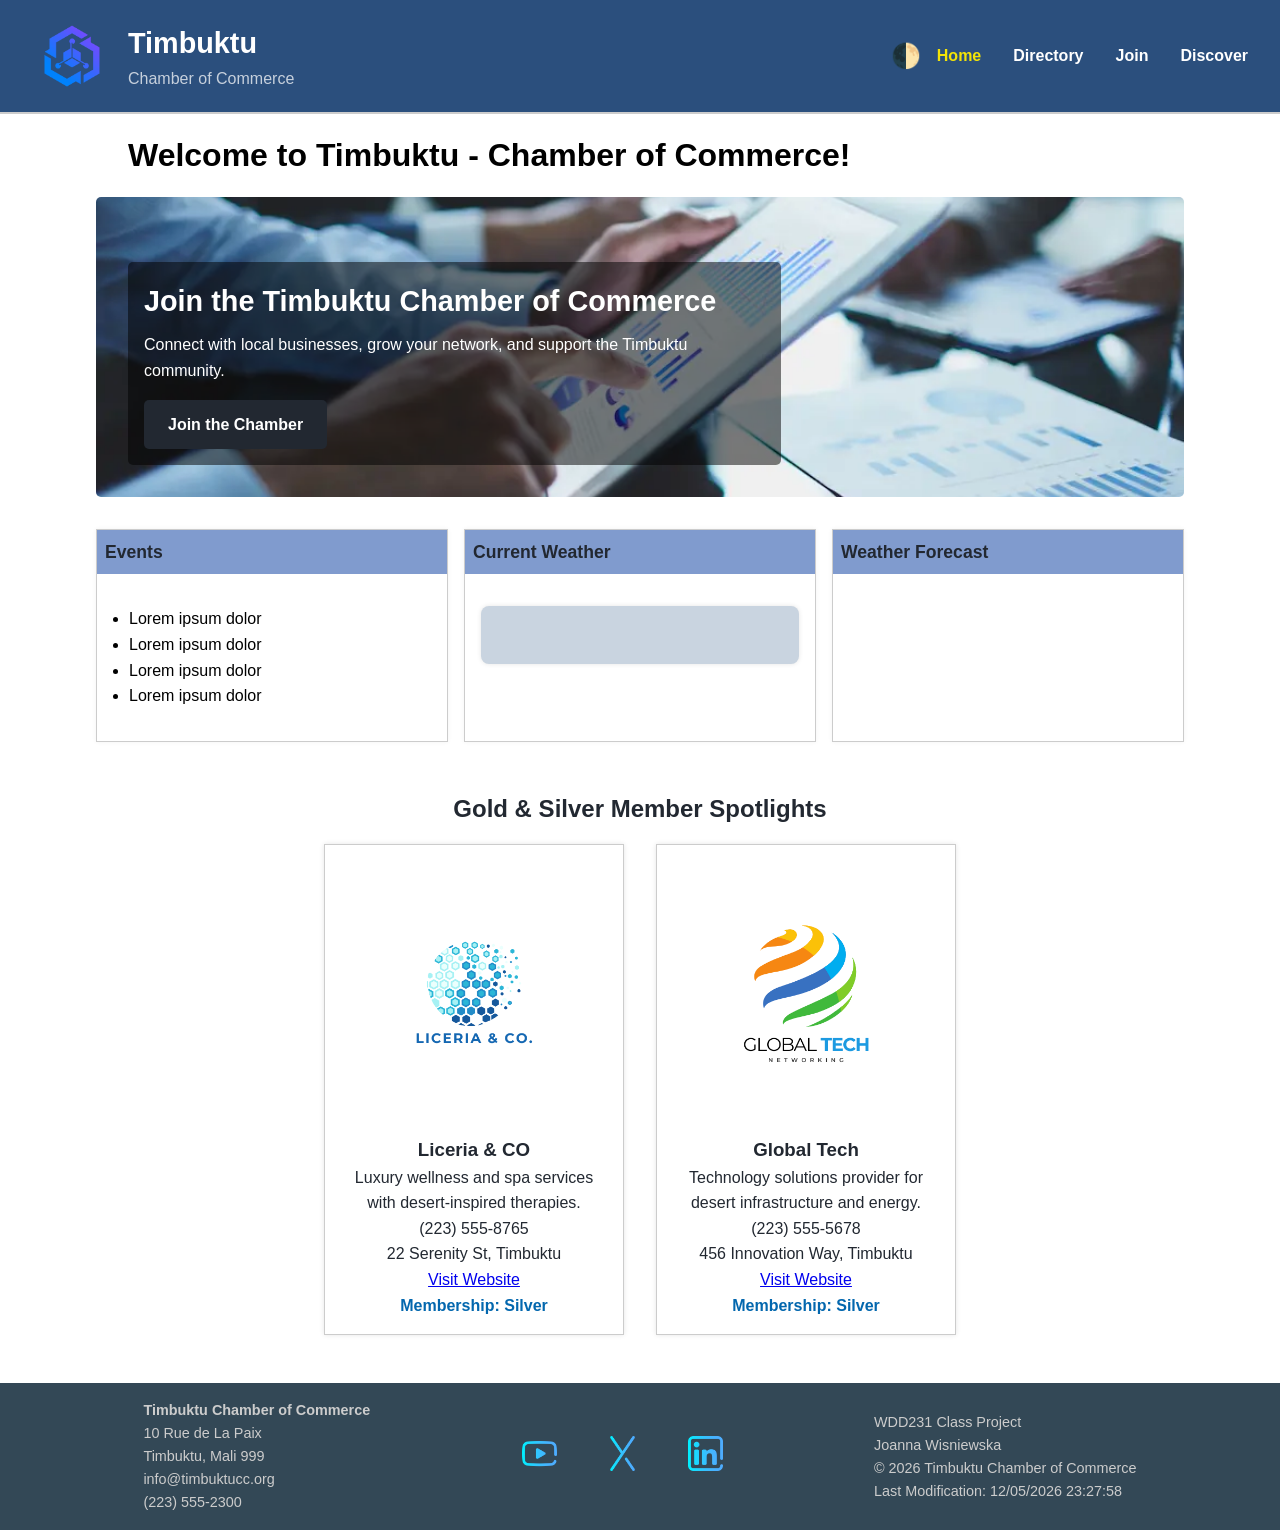
==== chamber/index.html @ d0b3a8ee "added events placeholder" ====
<!DOCTYPE html>
<html lang="en">
<head>
    <meta charset="UTF-8">
    <meta name="viewport" content="width=device-width, initial-scale=1.0">
    <meta name="author" content="Joanna Wisniewska">
    <meta name="title" content="Chamber of Commerce - WDD231 Joanna Wisniewska">
    <meta name="description" content="A chamber of commerce is a local organization of businesses that work together to strengthen the business interests of the group. The intent of a chamber of commerce is to foster networking and to advocate on the behalf of the community.">
    <title>Chamber of Commerce - Timbuktu | WDD231 Joanna Wisniewska</title>

    <meta property="og:title" content="Chamber of Commerce - WDD231 Joanna Wisniewska">
    <meta property="og:description" content="A chamber of commerce is a local organization of businesses that work together to strengthen the business interests of the group. The intent of a chamber of commerce is to foster networking and to advocate on the behalf of the community.">
    <meta property="og:image" content="https://5lmntszone.github.io/wdd231/chamber/images/logo2.png">
    <meta property="og:url" content="https://5lmntszone.github.io/wdd231/chamber/">

    <link rel="icon" href="images/logo.ico" type="image/x-icon">
    <link rel="stylesheet" href="styles/style.css">
    <link rel="stylesheet" href="styles/darkmode.css">
    <link rel="stylesheet" href="styles/mobile.css" media="screen and (max-width: 825px)">
    <link rel="stylesheet" href="styles/layout-fix.css">
    <link rel="stylesheet" href="styles/spotlight.css">
    <link rel="stylesheet" href="styles/cta.css">
    <link rel="stylesheet" href="styles/weather.css">
    <link rel="stylesheet" href="styles/events.css">

    <script src="scripts/scripts.js" defer></script>
    <script src="scripts/spotlight.js" defer></script>
    <script src="scripts/weather.js" defer></script>
</head>
<body>
    <header>
        <div class="nav-left">
          <img src="images/logo.png" alt="Timbuktu" loading="lazy">
          <div>
            <h1>Timbuktu</h1>
            <p>Chamber of Commerce</p>
          </div>
        </div>
      
        <div class="nav-right">
          <button id="darkToggle" title="Toggle Dark Mode">🌓</button>
          <button class="hamburger" id="hamburger" title="Menu">&#9776;</button>
      
          <nav>
            <ul>
              <li><a href="directory.html" class="active">Home</a></li>
              <li><a href="">Directory</a></li>
              <li><a href="">Join</a></li>
              <li><a href="">Discover</a></li>
            </ul>
          </nav>
        </div>
      </header>      
         
    <main>
        <h1>Welcome to Timbuktu - Chamber of Commerce!</h1>
        <div class="hero-img">
            <img src="images/hero-img.webp" alt="Hero Image" loading="lazy">

            <div class="hero-content">
                <h2>Join the Timbuktu Chamber of Commerce</h2>
                <p>Connect with local businesses, grow your network, and support the Timbuktu community.</p>
                <a href="join.html" class="cta-button">Join the Chamber</a>
            </div>
        </div>

        <div class="section-grid">
            <section>
              <h2>Events</h2>
              <ul class="events">
                <li>Lorem ipsum dolor</li>
                <li>Lorem ipsum dolor</li>
                <li>Lorem ipsum dolor</li>
                <li>Lorem ipsum dolor</li>
              </ul>
            </section>

            <section>
              <h2>Current Weather</h2>
              <div class="cw-card">
                <p id="town"></p>
                <img id="graphic" src="" alt="">
                <p id="description"></p>
                <p id="temperature"></p>
              </div>
            </section>

            <section>
              <h2>Weather Forecast</h2>
              <div class="forecast">
                <div id="forecast-cards"></div>
              </div>              
            </section>
        </div>

        <section id="spotlight">
            <h2>Gold & Silver Member Spotlights</h2>
            <div class="spotlight-container"></div>
        </section>       

    </main>
    <footer>
        <div class="left-tab">
            <p><strong>Timbuktu Chamber of Commerce</strong></p>
            <p>10 Rue de La Paix</p>
            <p>Timbuktu, Mali 999</p>
            <p>info@timbuktucc.org</p>
            <p>(223) 555-2300</p>
        </div>

        <div class="social-media">
          <a href="https://www.youtube.com/" target="_blank" rel="noopener">
            <img src="images/youtube_1384169.png" alt="YouTube" loading="lazy">
          </a>
          <a href="https://x.com/" target="_blank" rel="noopener">
            <img src="images/alphabet_5026423.png" alt="Twitter" loading="lazy">
          </a>
          <a href="https://www.linkedin.com/" target="_blank" rel="noopener">
            <img src="images/linkedin_1384171.png" alt="LinkedIn" loading="lazy">
          </a>
        </div>        

        <div class="right-tab">
            <p>WDD231 Class Project</p>
            <p>Joanna Wisniewska</p>
            <p>&copy; <span id="currentyear"></span> Timbuktu Chamber of Commerce</p>
            <p>Last Modification: <span id="lastModified"></span></p>
        </div>
    </footer>
</body>
</html>
---- chamber/styles/style.css ----
:root {
    --primary-color: #222831;
    --secondary-color: #495d74;
    --accent1-color: #f3e307;
    --accent2-color: #c9d4e0;
    --accent3-color: #0367ae;
  }
  
  * {
    box-sizing: border-box;
    margin: 0;
    padding: 0;
  }
  
  html {
    scroll-behavior: smooth;
  }
  
  html, body {
    font-family: 'Open Sans', sans-serif;
    line-height: 1.6;
    width: 100%;
    height: 100%;
  }
  
  main {
    margin: 0 6rem;
  }
  
  main h1 {
    margin: 1rem 2rem;
  }
  
  /* HEADER */
  header {
    display: flex;
    justify-content: space-between;
    align-items: center;
    background-color: #2b4f7d;
    padding: 1rem 2rem;
    border-bottom: 2px solid #ccc;
    flex-wrap: wrap;
    color: #ffffff;
  }
  
  .nav-left {
    display: flex;
    align-items: center;
    gap: 1rem;
  }
  
  .nav-left img {
    width: 80px;
    height: 80px;
    margin: 0;
  }
  
  .nav-left h1 {
    font-size: 1.8rem;
    margin: 0;
  }
  
  .nav-left p {
    font-size: 1rem;
    color: #ffffffbb;
    margin: 0;
  }
  
  .nav-right {
    display: flex;
    align-items: center;
    gap: 1rem;
  }
  
  #darkToggle {
    font-size: 1.5rem;
    background: none;
    border: none;
    cursor: pointer;
  }
  
  .hamburger {
    display: none;
  }
  
  /* NAVIGATION */
  nav ul {
    display: flex;
    gap: 2rem;
    list-style: none;
    margin: 0;
    padding: 0;
  }
  
  nav a {
    text-decoration: none;
    color: #ffffff;
    font-weight: bold;
    font-size: 1rem;
    position: relative;
  }
  
  nav a:hover,
  nav a.active {
    color: var(--accent1-color);
  }

  .home {
    font-size: 1.2rem;
    margin: 0.5rem 2rem;
  }
  
  /* HERO SECTION */
  .hero-img {
    position: relative;
    height: 300px;
    overflow: hidden;
  }
  
  .hero-img img {
    width: 100%;
    height: 100%;
    object-fit: cover;
    border-radius: 5px;
  }
  
  .hero-img button {
    position: absolute;
    bottom: 1.5rem;
    right: 1.5rem;
    padding: 0.75rem 1.5rem;
    background-color: var(--primary-color);
    color: #ffffff;
    border: none;
    font-weight: bold;
    cursor: pointer;
  }
  
  /* Section Grid - WEATHER */
  .section-grid {
    display: grid;
    grid-template-columns: repeat(3, 1fr);
    gap: 1rem;
    margin-top: 2rem;
  }
  
  .section-grid section {
    background-color: #ffffff;
    border: 1px solid #ccc;
    padding: 1rem;
    min-height: 200px;
    box-shadow: 0 0 5px rgba(0,0,0,0.05);
    display: flex;
    flex-direction: column;
    justify-content: flex-start;
  }
  
  .section-grid section h2 {
    background-color: #809BCE;
    color: var(--primary-color);
    font-size: 1.1rem;
    padding: 0.5rem;
    margin: -1rem -1rem 1rem -1rem;
  }
  
/* BUSINESS DIRECTORY: GRID VIEW */
#business-directory.grid {
  display: grid;
  grid-template-columns: repeat(auto-fit, minmax(250px, 1fr));
  gap: 1rem;
  margin: 2rem auto;
  padding: 1rem;
}

#business-directory.grid section {
  background-color: #eee;
  padding: 1rem;
  border-radius: 5px;
  text-align: center;
  box-shadow: 0 0 5px rgba(0,0,0,0.1);
}

#business-directory.grid img {
  width: 100%;
  max-height: 150px;
  object-fit: cover;
}

/* BUSINESS DIRECTORY: LIST VIEW */
#business-directory.list {
  display: flex;
  flex-direction: column;
  gap: 1rem;
  margin: 2rem auto;
  padding: 1rem;
}

#business-directory.list section {
  display: grid;
  grid-template-columns: 1fr 1.2fr 1fr 1fr 1fr;
  gap: 1rem;
  align-items: center;
  background-color: #eee;
  padding: 1rem;
  border-radius: 5px;
  box-shadow: 0 0 5px rgba(0,0,0,0.05);
}

#business-directory.list img {
  display: none;
}

#business-directory.list h3 {
  font-size: 1.2rem;
  margin-bottom: 0.25rem;
}

/* MEMBERSHIP LABEL */
.membership-level {
  font-weight: bold;
  color: var(--accent3-color);
}

/* LIST/GRID BUTTON STYLING */
.menu {
  margin: 1rem auto;
  border: 1px solid rgb(0 0 0 / 0.1);
  padding: 0.5rem;
  background-color: #95B8D1;
  text-align: center;
}

.menu button {
  padding: 1rem;
  font-weight: 700;
  background-color: #fff;
  border: none;
  cursor: pointer;
  margin: 0 0.5rem;
  border-radius: 5px;
}

.menu button:hover {
  background-color: var(--accent2-color);
}
  
  /* FOOTER */
  footer {
    display: flex;
    justify-content: space-evenly;
    background-color: #334856;
    color: #ccc;
    padding: 1rem;
    margin-top: 2rem;
    align-items: center;
    gap: 1rem;
    font-size: 0.9rem;
  }
  
  footer .left-tab,
  footer .right-tab {
    max-width: 300px;
  }
  
  footer .social-media {
    display: flex;
    gap: 3rem;
    justify-content: center;
    padding: 0.5rem;
  }
  
  footer .social-media img {
    width: 35px;
    height: 35px;
  }
---- chamber/styles/darkmode.css ----
/* Dark Mode */
body.dark-mode {
  background-color: #121212;
  color: #f1f1f1;
}

body.dark-mode header,
body.dark-mode nav ul,
body.dark-mode footer,
body.dark-mode .section-grid section,
body.dark-mode .business-card,
body.dark-mode #business-directory.grid section,
body.dark-mode #business-directory.list section {
  background-color: #1e1e1e;
  color: #f1f1f1;
  border-color: #333;
  box-shadow: 0 0 8px rgba(255, 255, 255, 0.05);
}

body.dark-mode nav a {
  color: #f1f1f1;
}

body.dark-mode .nav-left p {
  color: #ffffff89;
}

body.dark-mode nav a:hover,
body.dark-mode nav a.active {
  color: #66b2ff;
}

body.dark-mode .menu button:hover {
  color: #111;
}

body.dark-mode .section-grid section h2 {
  background-color: #333;
  color: #ffffff;
}

body.dark-mode #darkToggle {
  background-color: #333;
  color: #f1f1f1;
}

body.dark-mode .membership-level {
  color: var(--accent1-color);
}

body.dark-mode .hamburger {
  color: #f1f1f1;
}

body.dark-mode .menu {
  background-color: #111;
}

body.dark-mode .menu button {
  background-color: #444;
  color: #f1f1f1;
}

body.dark-mode .menu button:hover {
  background-color: var(--accent2-color);
}

body.dark-mode #business-directory a {
  color: #87cefa;
}
---- chamber/styles/mobile.css ----
/* MOBILE-ONLY STYLES */

main {
    margin: 0 1rem;
  }
  
  main h1 {
    margin: 1rem 0.5rem;
    font-size: 1.4rem;
  }
  
  /* HEADER */
  header {
    display: flex;
    justify-content: space-between;
    align-items: center;
    padding: 1rem;
    flex-wrap: wrap;
  }
  
  .nav-left img {
    width: 70px;
    height: 70px;
    margin: 0;
  }

  .nav-left h1 {
    font-size: 1.6rem;
    margin: 0;
  }
  
  .nav-left p {
    font-size: 1rem;
    color: #ffffffbb;
    margin: 0;
  }
  
  .nav-right {
    display: flex;
    flex-direction: row;
    justify-content: flex-end;
    gap: 1rem;
    align-items: flex-end;
    width: 100%;
    position: relative;
    margin-top: -4rem;
  }
  
  #darkToggle,
  .hamburger {
    display: block;
    font-size: 1.2rem;
    background: none;
    border: none;
    cursor: pointer;
    align-self: flex-end;
    z-index: 2;
    color: #ffffff;
  }
  
  /* Navigation Menu */
  nav ul {
    display: none;
    flex-direction: column;
    width: 100%;
    padding: 1rem 0;
    text-align: center;
    background-color: #2b4f7d;
    position: absolute;
    top: 100%;
    right: 0;
    left: 0;
    z-index: 1;
  }
  
  nav ul.open {
    display: flex;
  }
  
  nav a {
    color: #ffffff;
    font-size: 1rem;
    font-weight: bold;
  }
  
  nav a.active,
  nav a:hover {
    color: var(--accent1-color);
  }
  
  /* HERO */
  .hero-img {
    height: 200px;
  }
  
  .hero-img button {
    bottom: 1rem;
    right: 1rem;
    font-size: 0.9rem;
    padding: 0.5rem 1rem;
  }
  
  /* SECTION GRID - WEATHER */
  .section-grid {
    display: flex;
    flex-direction: column;
    gap: 1rem;
    margin-top: 2rem;
  }
  
  .section-grid section {
    margin: 0 0.5rem;
  }

  /* BUSINESS CARDS */
  
  #business-directory.grid,
  #business-directory.list {
    flex-direction: column;
    align-items: center;
    justify-items: center;
    gap: 1rem;
    padding: 1rem;
  }

  #business-directory.grid section,
  #business-directory.list section {
    width: 90%;
  }

  #business-directory.list section {
    grid-template-columns: 1fr 2fr;
    gap: 1rem;
  }

  #business-directory.list img {
    max-width: 80px;
    height: auto;
  }
  
  /* FOOTER */
  footer {
    flex-direction: column;
    align-items: center;
    text-align: center;
    gap: 1rem;
    padding: 2rem 1rem;
  }
  
  footer .social-media {
    justify-content: center;
    margin: 0 1rem;
  }
  
  footer .left-tab,
  footer .right-tab {
    max-width: 100%;
  }
  
  footer .social-media img {
    padding: 0.5rem;
    height: 40px;
    width: 40px;
  }
---- chamber/styles/layout-fix.css ----
@media screen and (max-width: 1170px) {
    #business-directory.list section {
        grid-template-columns: 1fr 1.2fr 1fr 1fr 1fr;
    }

    .hero-content h2 {
        font-size: 1.4rem !important;
    }
      
    .hero-content p {
        font-size: .9rem !important;
    }

    .cta-button {
        font-size: .9rem;
    }
}

@media screen and (max-width: 936px) {
    #business-directory.list section {
        grid-template-columns: 1.2fr 1fr 1fr 1fr 1fr;
    }
}


@media screen and (max-width: 891px) {
    #business-directory.list section {
        grid-template-columns: 1.2fr 2fr 1fr;
    }

    .hero-content {
        max-width: 80% !important;
        bottom: 1rem !important;
        left: 1rem !important;
    }

    .hero-content h2 {
        font-size: 1rem !important;
    }
      
    .hero-content p {
        font-size: .9rem !important;
    }

    .cta-button {
        font-size: .9rem;
    }
}

@media screen and (max-width: 624px) {
    #business-directory.list section {
        grid-template-columns: 2fr 2fr;
    }
}

@media screen and (max-width: 486px) {
    .forecast-card {
        flex-direction: column !important;
        gap: .5rem !important;
    }

    .hero-content {
        bottom: 1rem !important;
        max-width: 87% !important;
        text-align: center;
    }
      
    .hero-content p {
        display: none;
    }

    .cta-button {
        font-size: .8rem;
    }
}

@media  screen and (max-width: 377px) {
    .nav-left img {
        width: 50px;
        height: 50px;
    }
    
    .nav-left h1 {
        font-size: 1.2rem;
    }
      
    .nav-left p {
        font-size: 0.7rem;
    }

    .cta-section h2 {
        font-size: 1.2rem !important;
    }

    .cta-section p {
        font-size: .9rem !important;
    }

    .cta-button {
        font-size: .9rem !important;
    }

    #spotlight h2 {
        font-size: 1.2rem;
    }
}

@media screen and (max-width: 310px) {
    main h1 {
        font-size: 1.2rem;
    }

    .spotlight-container .card p {
        font-size: .9rem;
    }
}
---- chamber/styles/spotlight.css ----
#spotlight {
    margin-top: 2rem;
    padding: 1rem;
    text-align: center;
    color: #222831;
  }
  
  .spotlight-container {
    display: flex;
    flex-wrap: wrap;
    gap: 2rem;
    justify-content: center;
    margin-top: 1rem;
  }
  
  .spotlight-container .card {
    border: 1px solid #ccc;
    padding: 1rem;
    max-width: 300px;
    background: white;
    box-shadow: 0 0 5px rgba(0,0,0,0.1);
  }
  
  .spotlight-container img {
    width: 100%;
    height: auto;
    border-radius: 5px;
  }
---- chamber/styles/cta.css ----
.hero-content {
  position: absolute;
  bottom: 2rem;
  left: 2rem;
  color: white;
  max-width: 60%;
  background-color: rgba(0, 0, 0, 0.5);
  padding: 1rem;
  border-radius: 5px;
}

.hero-content h2 {
  font-size: 1.8rem;
  margin-bottom: 0.5rem;
}

.hero-content p {
  font-size: 1rem;
  margin-bottom: 1rem;
}

.cta-section {
  text-align: center;
  background-color: var(--accent2-color);
  padding: 2rem 1rem;
  margin: 2rem auto;
  border-radius: 10px;
  max-width: 800px;
}

.cta-section h2 {
  font-size: 1.8rem;
  margin-bottom: 1rem;
}

.cta-section p {
  font-size: 1.1rem;
  margin-bottom: 1.5rem;
}

.cta-button {
  display: inline-block;
  background-color: var(--primary-color);
  color: white;
  padding: 0.75rem 1.5rem;
  text-decoration: none;
  font-weight: bold;
  border-radius: 5px;
  transition: background-color 0.3s ease;
}

.cta-button:hover {
  background-color: var(--accent3-color);
}
---- chamber/styles/weather.css ----
.cw-card {
    text-align: center;
    padding: 1rem;
    justify-self: center;
    background-color: var(--accent2-color);
    border-radius: 8px;
    box-shadow: 0 0 5px rgba(0,0,0,0.1);
}

.cw-card #description, .forecast-card {
    text-transform: capitalize;
}

.cw-card #temperature {
    font-size: 2rem;
}

.forecast, .cw-card {
    margin: 1rem 0;
}
  
#forecast-cards {
    display: flex;
    gap: 1rem;
    flex-wrap: wrap;
    flex-direction: column;
}
  
.forecast-card {
    display: flex;
    flex-direction: row;
    align-items: center;
    gap: 1rem;
    background: var(--accent2-color);
    padding: 1rem;
    border-radius: 8px;
    width: 100%;
    box-shadow: 0 0 5px rgba(0,0,0,0.1);
}
---- chamber/styles/events.css ----
.events {
    margin: 1rem;
}
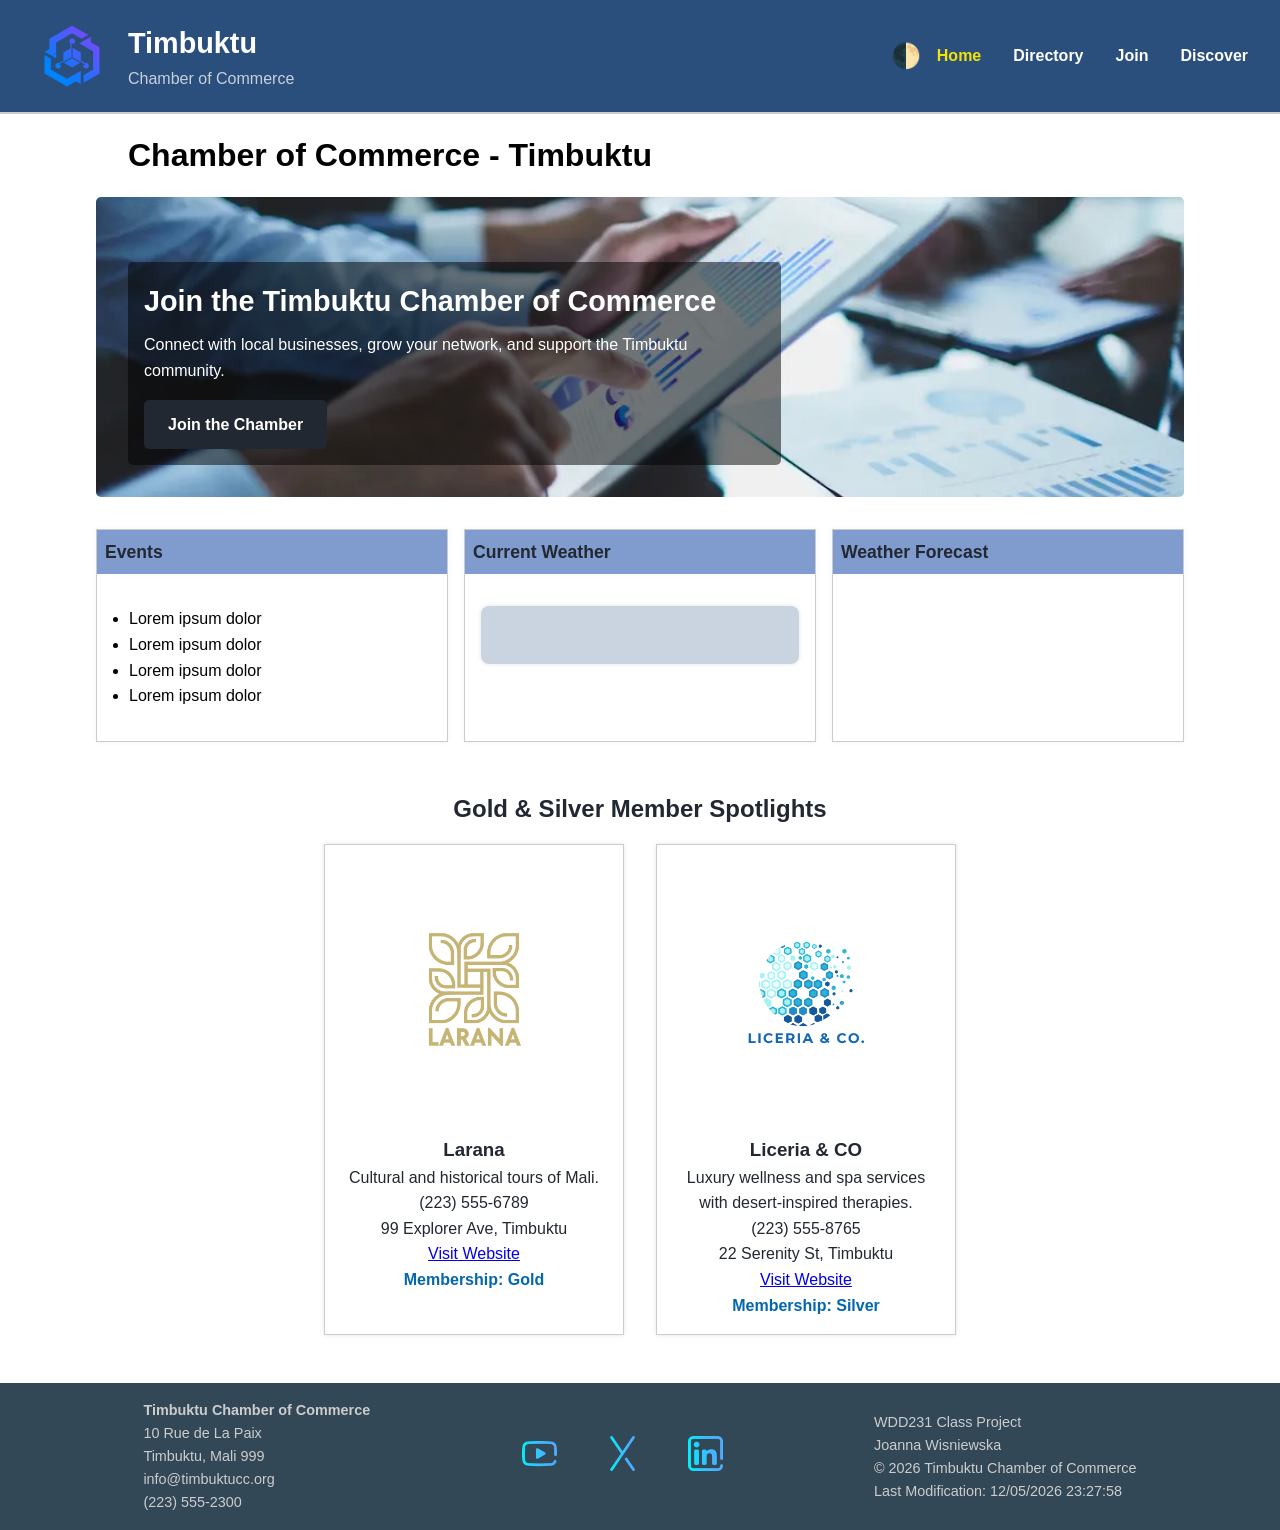
==== commit 84e38d84: "fixed h1" ====
--- a/chamber/index.html
+++ b/chamber/index.html
@@ -53,7 +53,7 @@
       </header>      
          
     <main>
-        <h1>Welcome to Timbuktu - Chamber of Commerce!</h1>
+        <h1>Chamber of Commerce - Timbuktu</h1>
         <div class="hero-img">
             <img src="images/hero-img.webp" alt="Hero Image" loading="lazy">
 
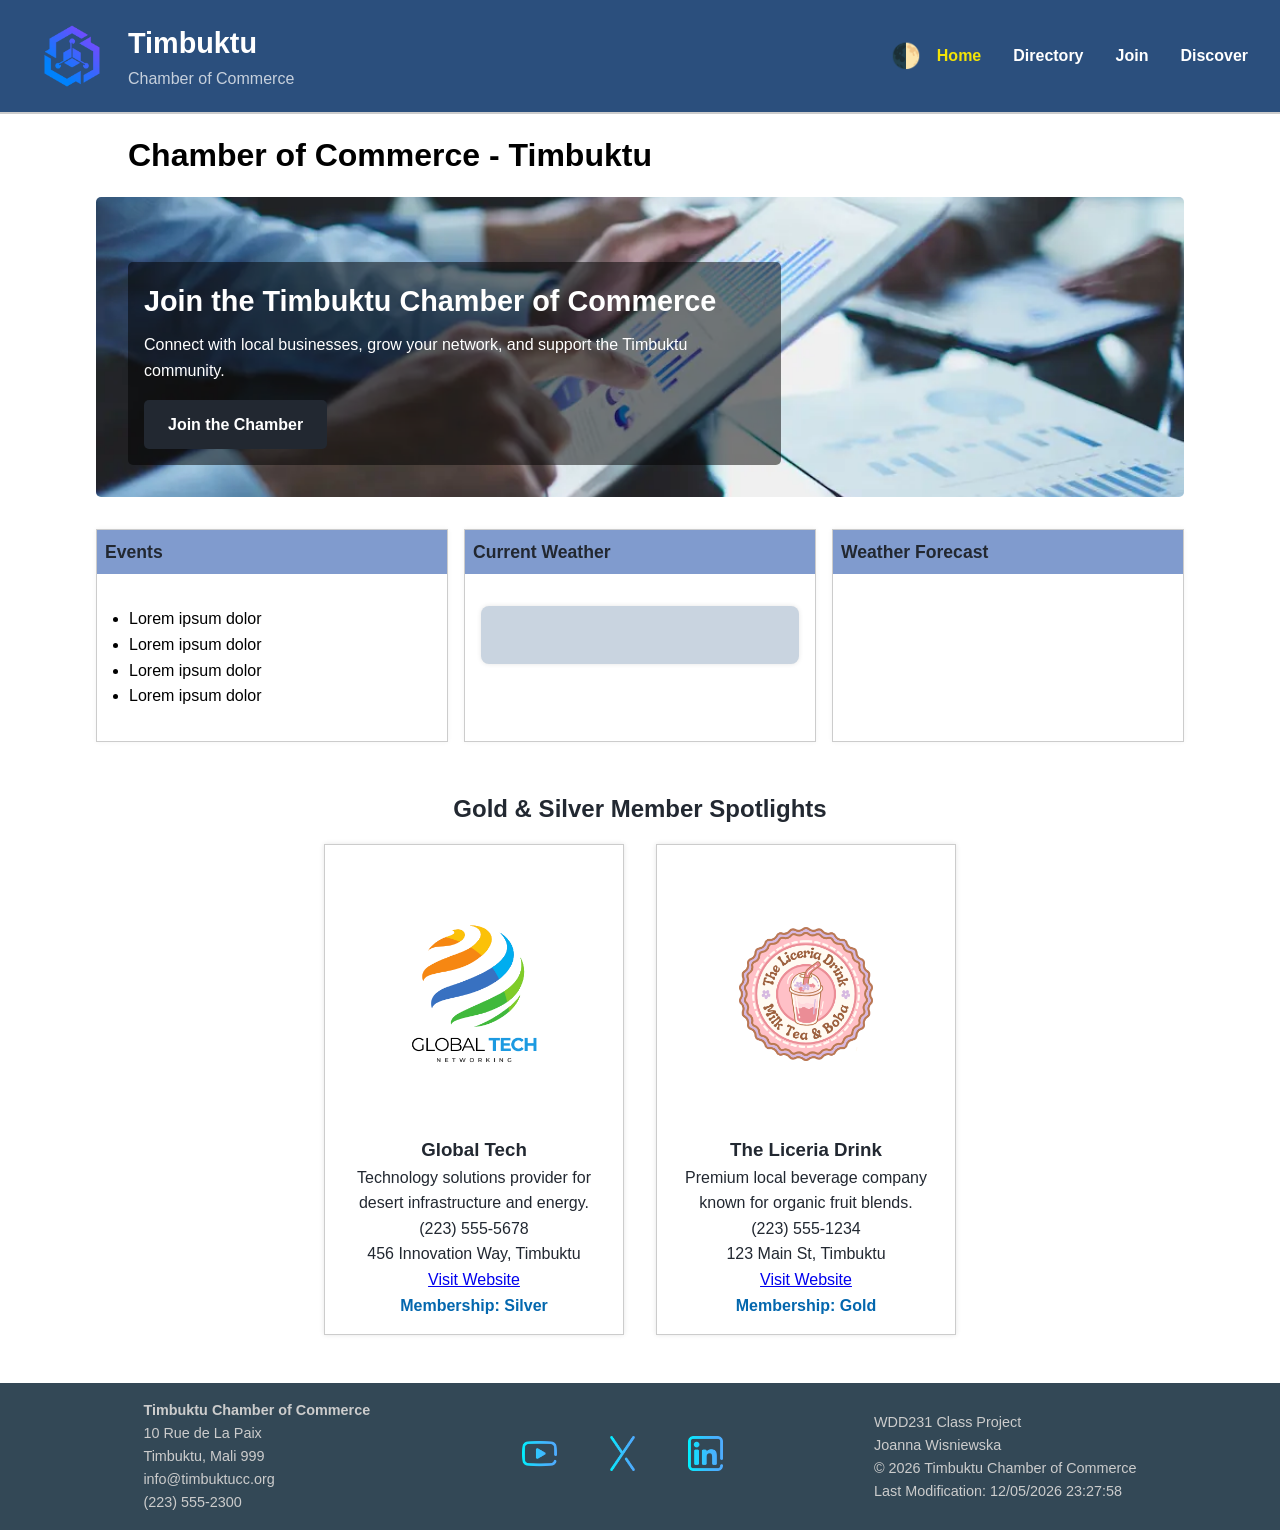
==== commit d3e60861: "fixed img" ====
--- a/chamber/index.html
+++ b/chamber/index.html
@@ -79,7 +79,7 @@
               <h2>Current Weather</h2>
               <div class="cw-card">
                 <p id="town"></p>
-                <img id="graphic" src="" alt="">
+                <img id="graphic" alt="">
                 <p id="description"></p>
                 <p id="temperature"></p>
               </div>
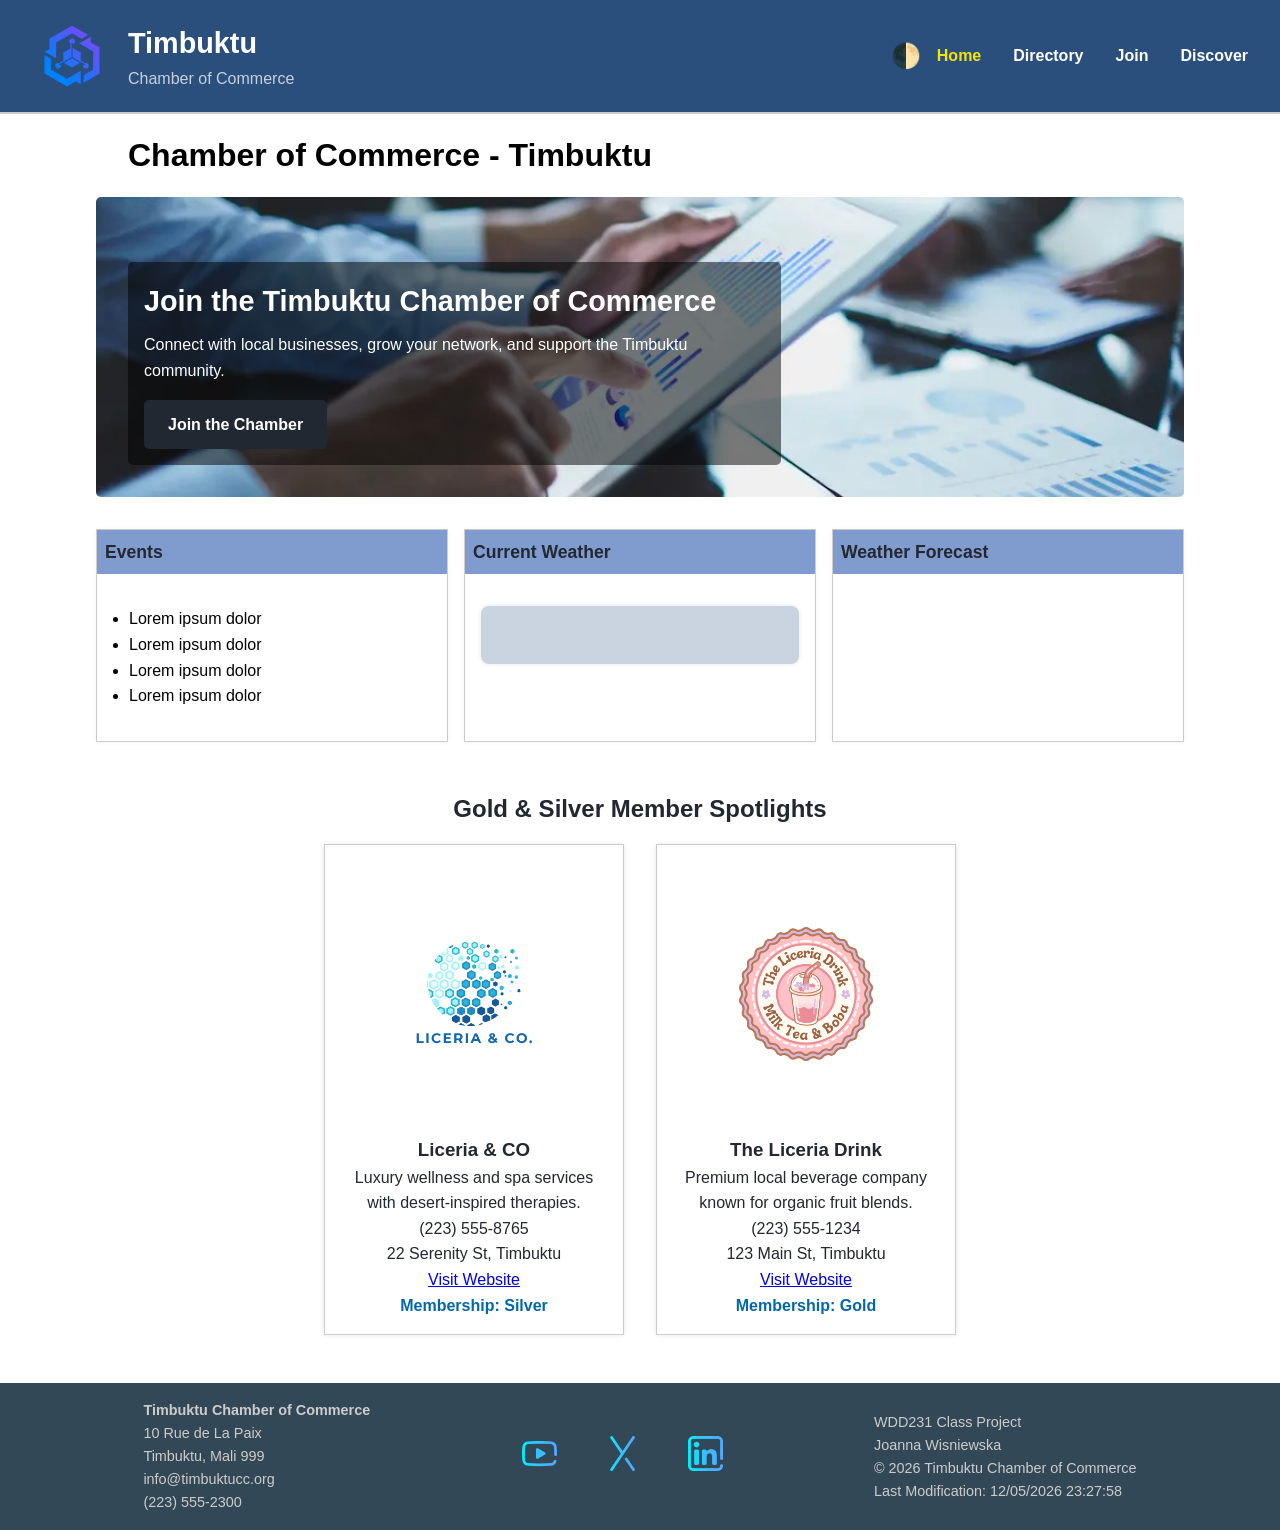
==== commit bffa293d: "maybe" ====
--- a/chamber/index.html
+++ b/chamber/index.html
@@ -79,7 +79,7 @@
               <h2>Current Weather</h2>
               <div class="cw-card">
                 <p id="town"></p>
-                <img id="graphic" alt="">
+                <img id="graphic" src="images/placeholder.webp" alt="">
                 <p id="description"></p>
                 <p id="temperature"></p>
               </div>
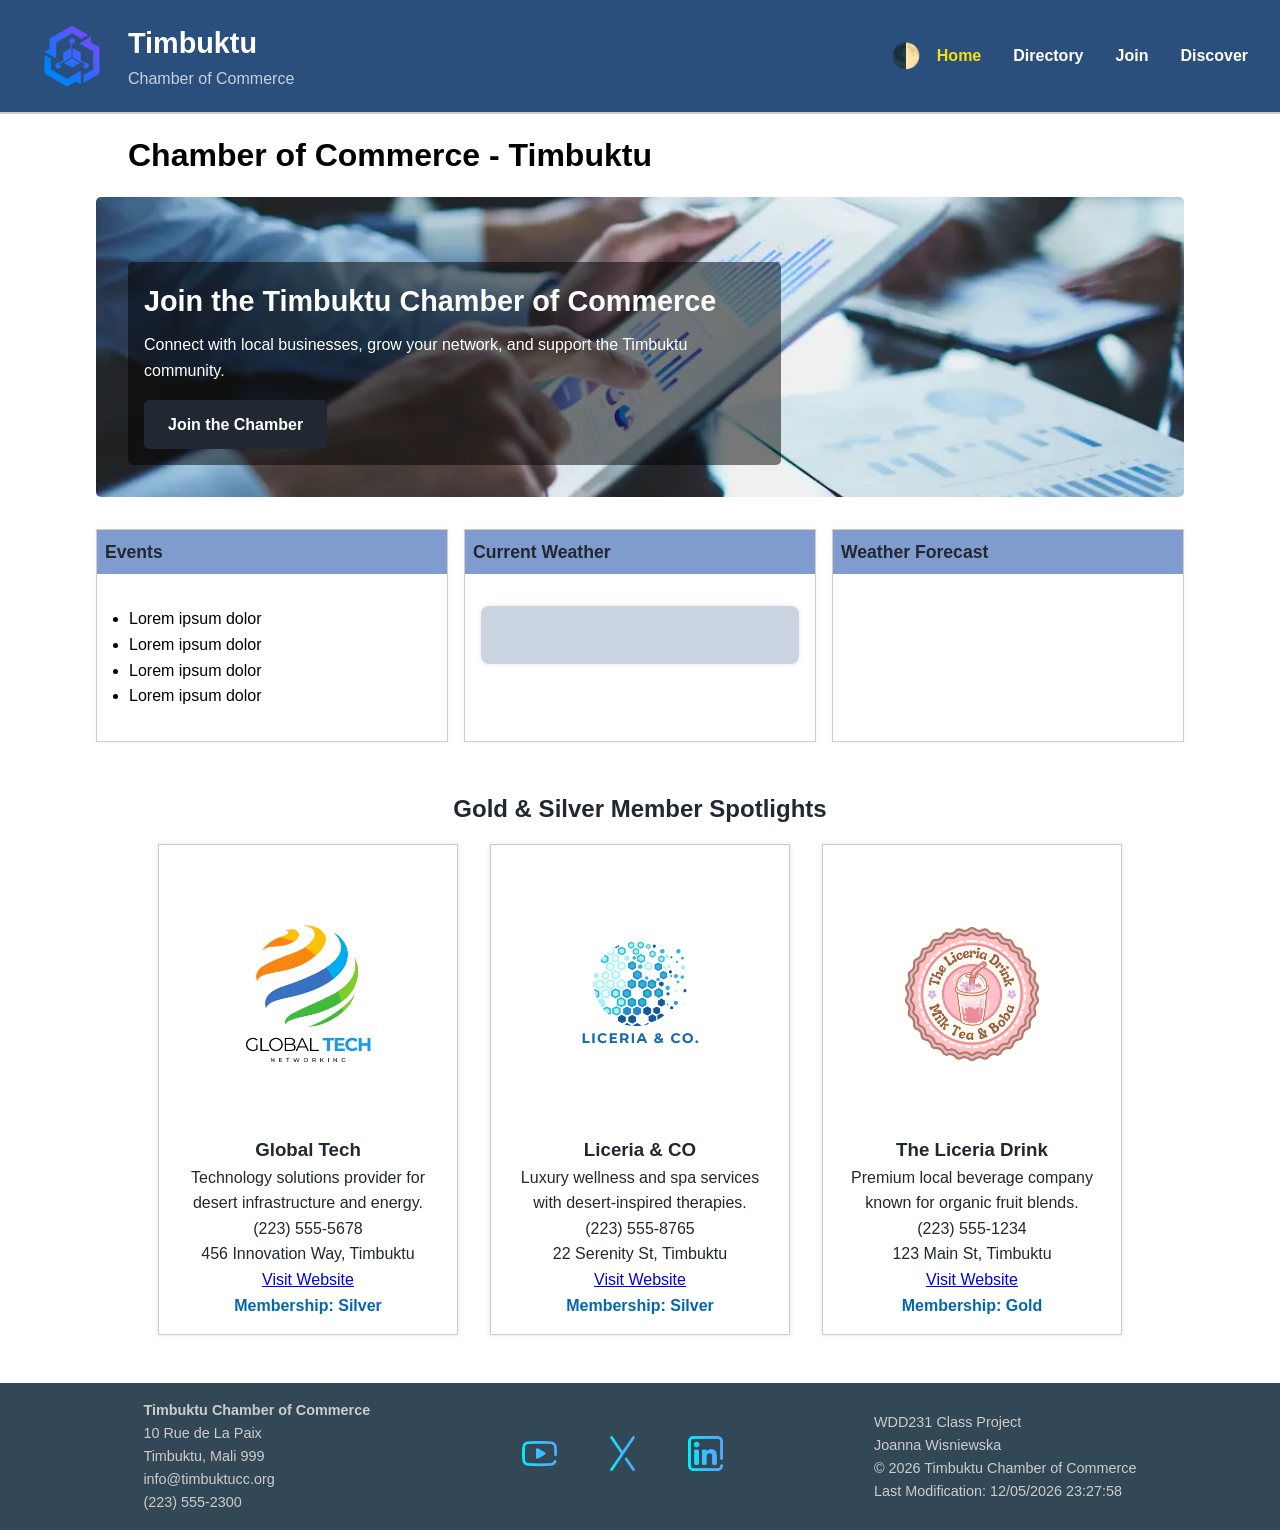
==== commit 58cee81f: "fixed links" ====
--- a/chamber/index.html
+++ b/chamber/index.html
@@ -18,6 +18,7 @@
     <link rel="stylesheet" href="styles/darkmode.css">
     <link rel="stylesheet" href="styles/mobile.css" media="screen and (max-width: 825px)">
     <link rel="stylesheet" href="styles/layout-fix.css">
+    
     <link rel="stylesheet" href="styles/spotlight.css">
     <link rel="stylesheet" href="styles/cta.css">
     <link rel="stylesheet" href="styles/weather.css">
@@ -43,9 +44,9 @@
       
           <nav>
             <ul>
-              <li><a href="directory.html" class="active">Home</a></li>
-              <li><a href="">Directory</a></li>
-              <li><a href="">Join</a></li>
+              <li><a href="index.html" class="active">Home</a></li>
+              <li><a href="directory.html">Directory</a></li>
+              <li><a href="join.html">Join</a></li>
               <li><a href="">Discover</a></li>
             </ul>
           </nav>
--- a/chamber/styles/mobile.css
+++ b/chamber/styles/mobile.css
@@ -137,6 +137,25 @@
     max-width: 80px;
     height: auto;
   }
+
+  /* MEMBERSHIP CARDS */
+
+  form {
+    flex-direction: column;
+    max-width: 400px;
+    justify-self: center;
+    gap: .5rem !important;
+  }
+
+  /* MODALS */
+
+  .dialog-content h3 {
+    font-size: 1.1rem;
+  }
+
+  dialog button {
+    padding: .3rem .7rem !important;
+}
   
   /* FOOTER */
   footer {
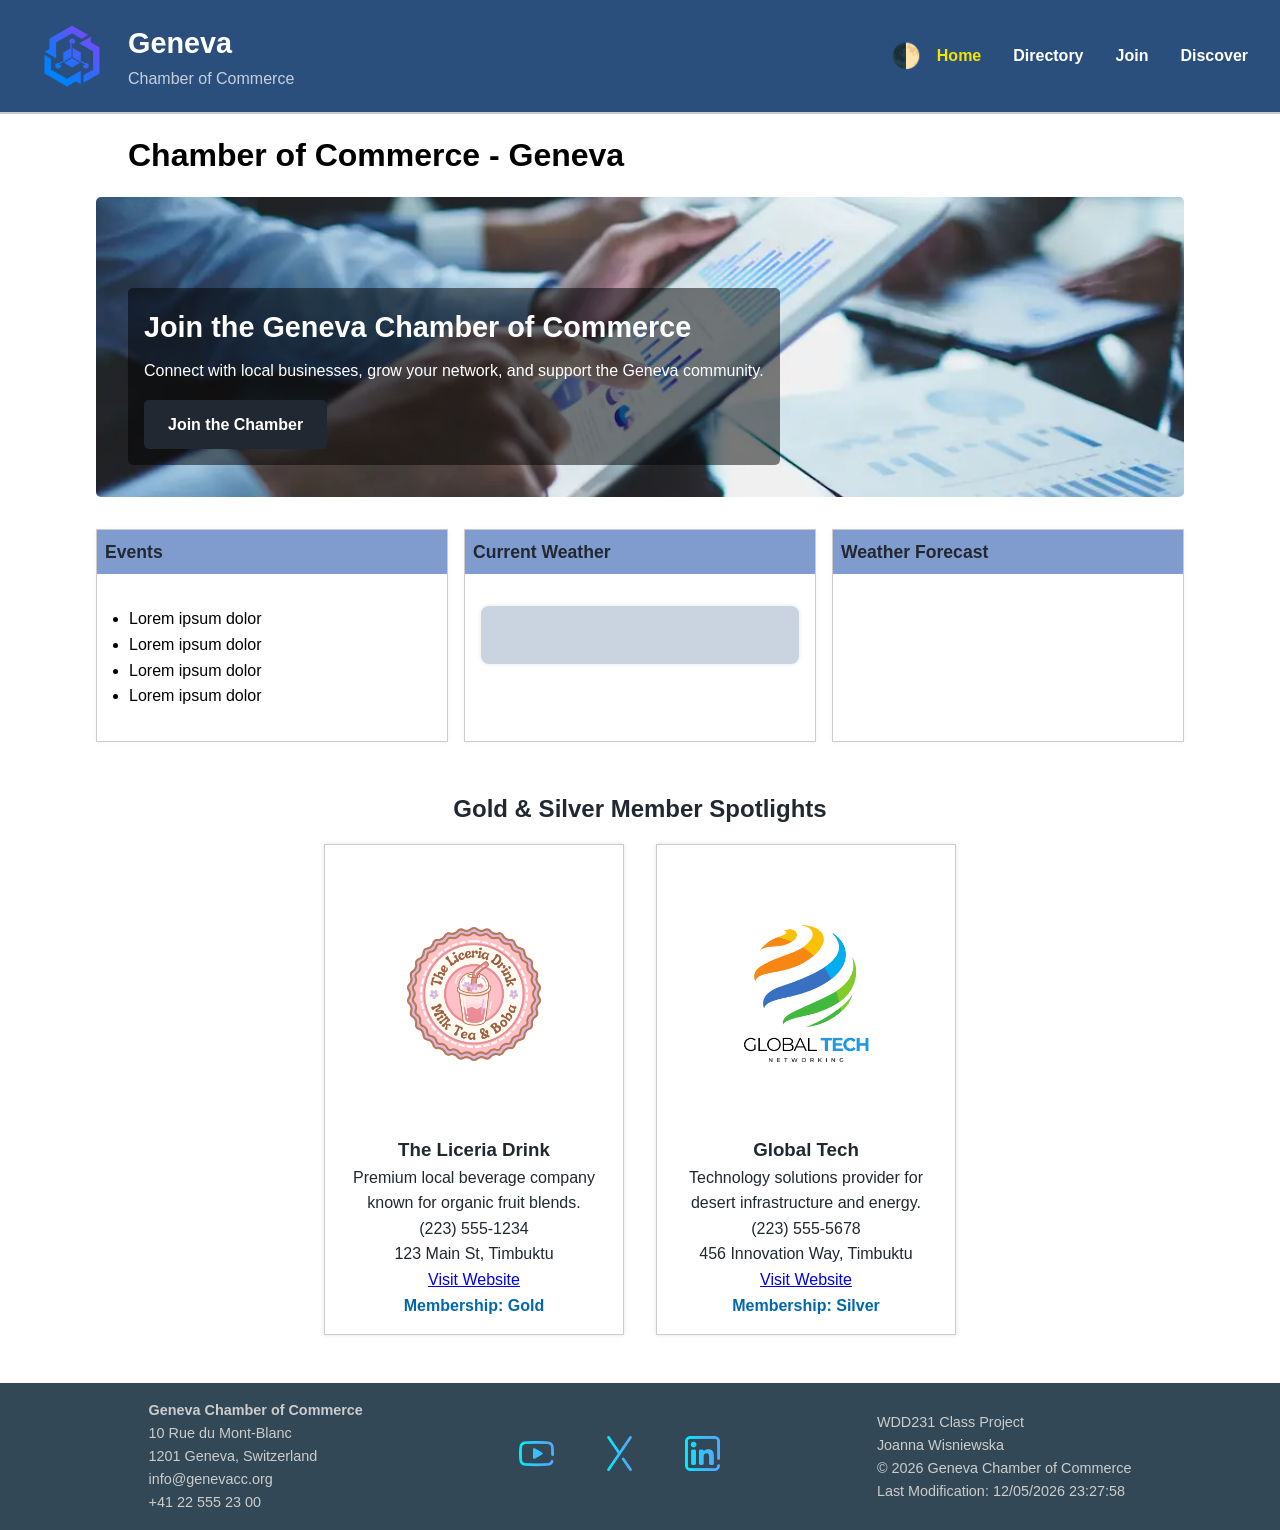
==== commit 76c78362: "added places cards" ====
--- a/chamber/index.html
+++ b/chamber/index.html
@@ -6,7 +6,7 @@
     <meta name="author" content="Joanna Wisniewska">
     <meta name="title" content="Chamber of Commerce - WDD231 Joanna Wisniewska">
     <meta name="description" content="A chamber of commerce is a local organization of businesses that work together to strengthen the business interests of the group. The intent of a chamber of commerce is to foster networking and to advocate on the behalf of the community.">
-    <title>Chamber of Commerce - Timbuktu | WDD231 Joanna Wisniewska</title>
+    <title>Chamber of Commerce - Geneva | WDD231 Joanna Wisniewska</title>
 
     <meta property="og:title" content="Chamber of Commerce - WDD231 Joanna Wisniewska">
     <meta property="og:description" content="A chamber of commerce is a local organization of businesses that work together to strengthen the business interests of the group. The intent of a chamber of commerce is to foster networking and to advocate on the behalf of the community.">
@@ -33,7 +33,7 @@
         <div class="nav-left">
           <img src="images/logo.png" alt="Timbuktu" loading="lazy">
           <div>
-            <h1>Timbuktu</h1>
+            <h1>Geneva</h1>
             <p>Chamber of Commerce</p>
           </div>
         </div>
@@ -54,13 +54,13 @@
       </header>      
          
     <main>
-        <h1>Chamber of Commerce - Timbuktu</h1>
+        <h1>Chamber of Commerce - Geneva</h1>
         <div class="hero-img">
             <img src="images/hero-img.webp" alt="Hero Image" loading="lazy">
 
             <div class="hero-content">
-                <h2>Join the Timbuktu Chamber of Commerce</h2>
-                <p>Connect with local businesses, grow your network, and support the Timbuktu community.</p>
+                <h2>Join the Geneva Chamber of Commerce</h2>
+                <p>Connect with local businesses, grow your network, and support the Geneva community.</p>
                 <a href="join.html" class="cta-button">Join the Chamber</a>
             </div>
         </div>
@@ -102,11 +102,11 @@
     </main>
     <footer>
         <div class="left-tab">
-            <p><strong>Timbuktu Chamber of Commerce</strong></p>
-            <p>10 Rue de La Paix</p>
-            <p>Timbuktu, Mali 999</p>
-            <p>info@timbuktucc.org</p>
-            <p>(223) 555-2300</p>
+          <p><strong>Geneva Chamber of Commerce</strong></p>
+          <p>10 Rue du Mont-Blanc</p>
+          <p>1201 Geneva, Switzerland</p>
+          <p>info@genevacc.org</p>
+          <p>+41 22 555 23 00</p>          
         </div>
 
         <div class="social-media">
@@ -124,7 +124,7 @@
         <div class="right-tab">
             <p>WDD231 Class Project</p>
             <p>Joanna Wisniewska</p>
-            <p>&copy; <span id="currentyear"></span> Timbuktu Chamber of Commerce</p>
+            <p>&copy; <span id="currentyear"></span> Geneva Chamber of Commerce</p>
             <p>Last Modification: <span id="lastModified"></span></p>
         </div>
     </footer>
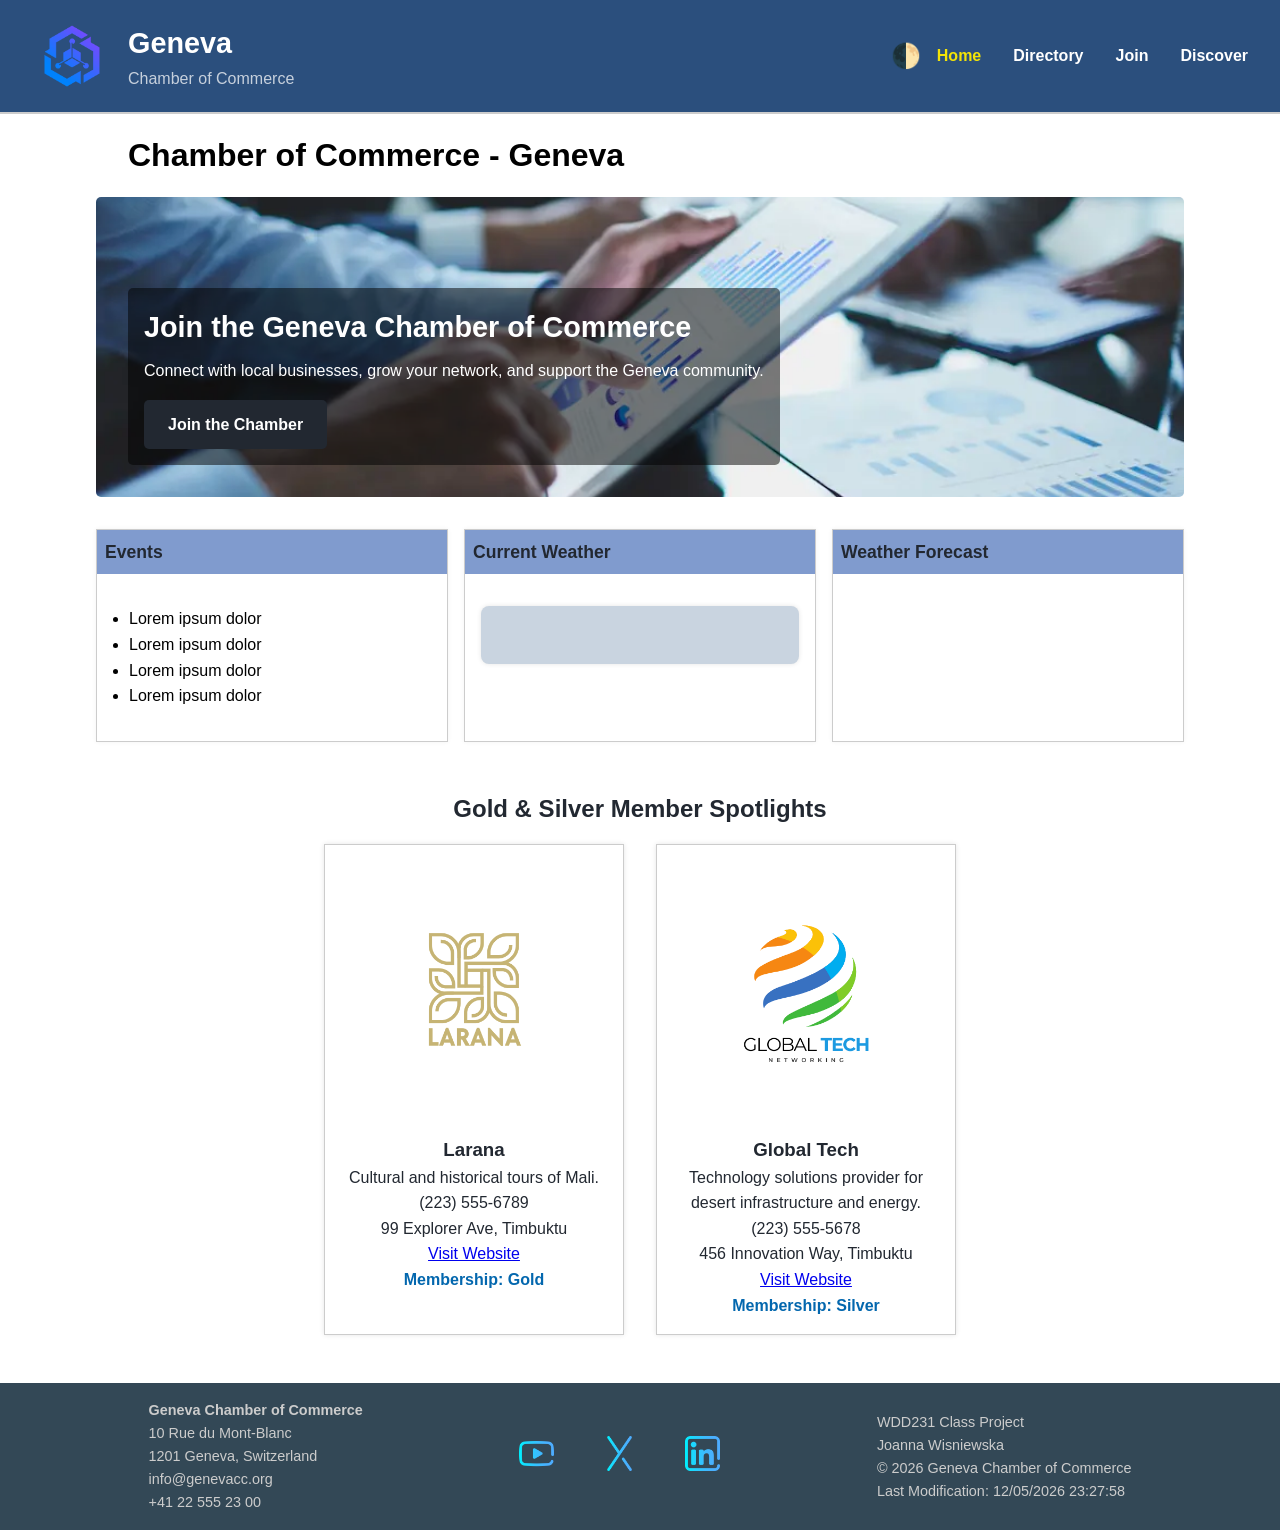
==== commit c10a1e07: "fixed links" ====
--- a/chamber/index.html
+++ b/chamber/index.html
@@ -47,7 +47,7 @@
               <li><a href="index.html" class="active">Home</a></li>
               <li><a href="directory.html">Directory</a></li>
               <li><a href="join.html">Join</a></li>
-              <li><a href="">Discover</a></li>
+              <li><a href="discover.html">Discover</a></li>
             </ul>
           </nav>
         </div>
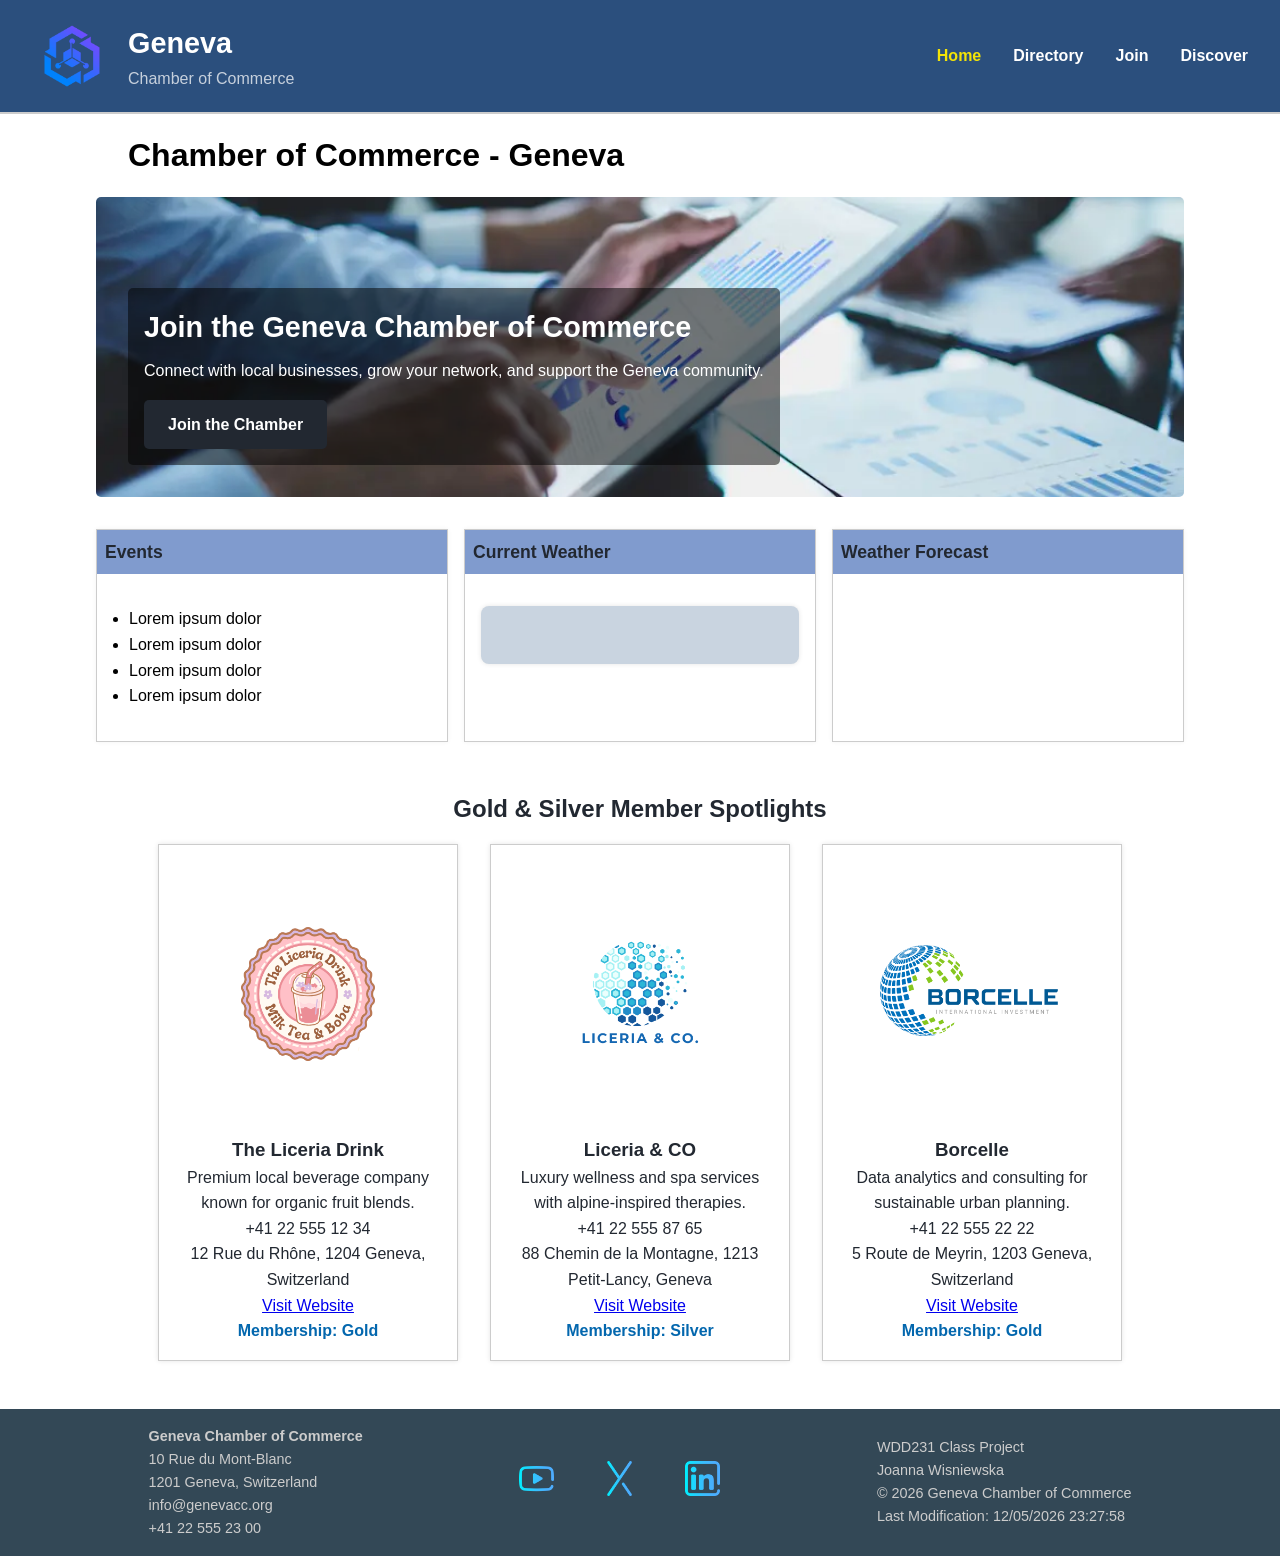
==== commit af25de42: "cleaned code" ====
--- a/chamber/index.html
+++ b/chamber/index.html
@@ -15,7 +15,6 @@
 
     <link rel="icon" href="images/logo.ico" type="image/x-icon">
     <link rel="stylesheet" href="styles/style.css">
-    <link rel="stylesheet" href="styles/darkmode.css">
     <link rel="stylesheet" href="styles/mobile.css" media="screen and (max-width: 825px)">
     <link rel="stylesheet" href="styles/layout-fix.css">
     
@@ -31,7 +30,7 @@
 <body>
     <header>
         <div class="nav-left">
-          <img src="images/logo.png" alt="Timbuktu" loading="lazy">
+          <img src="images/logo.png" alt="Geneva" loading="lazy">
           <div>
             <h1>Geneva</h1>
             <p>Chamber of Commerce</p>
@@ -39,7 +38,6 @@
         </div>
       
         <div class="nav-right">
-          <button id="darkToggle" title="Toggle Dark Mode">🌓</button>
           <button class="hamburger" id="hamburger" title="Menu">&#9776;</button>
       
           <nav>
